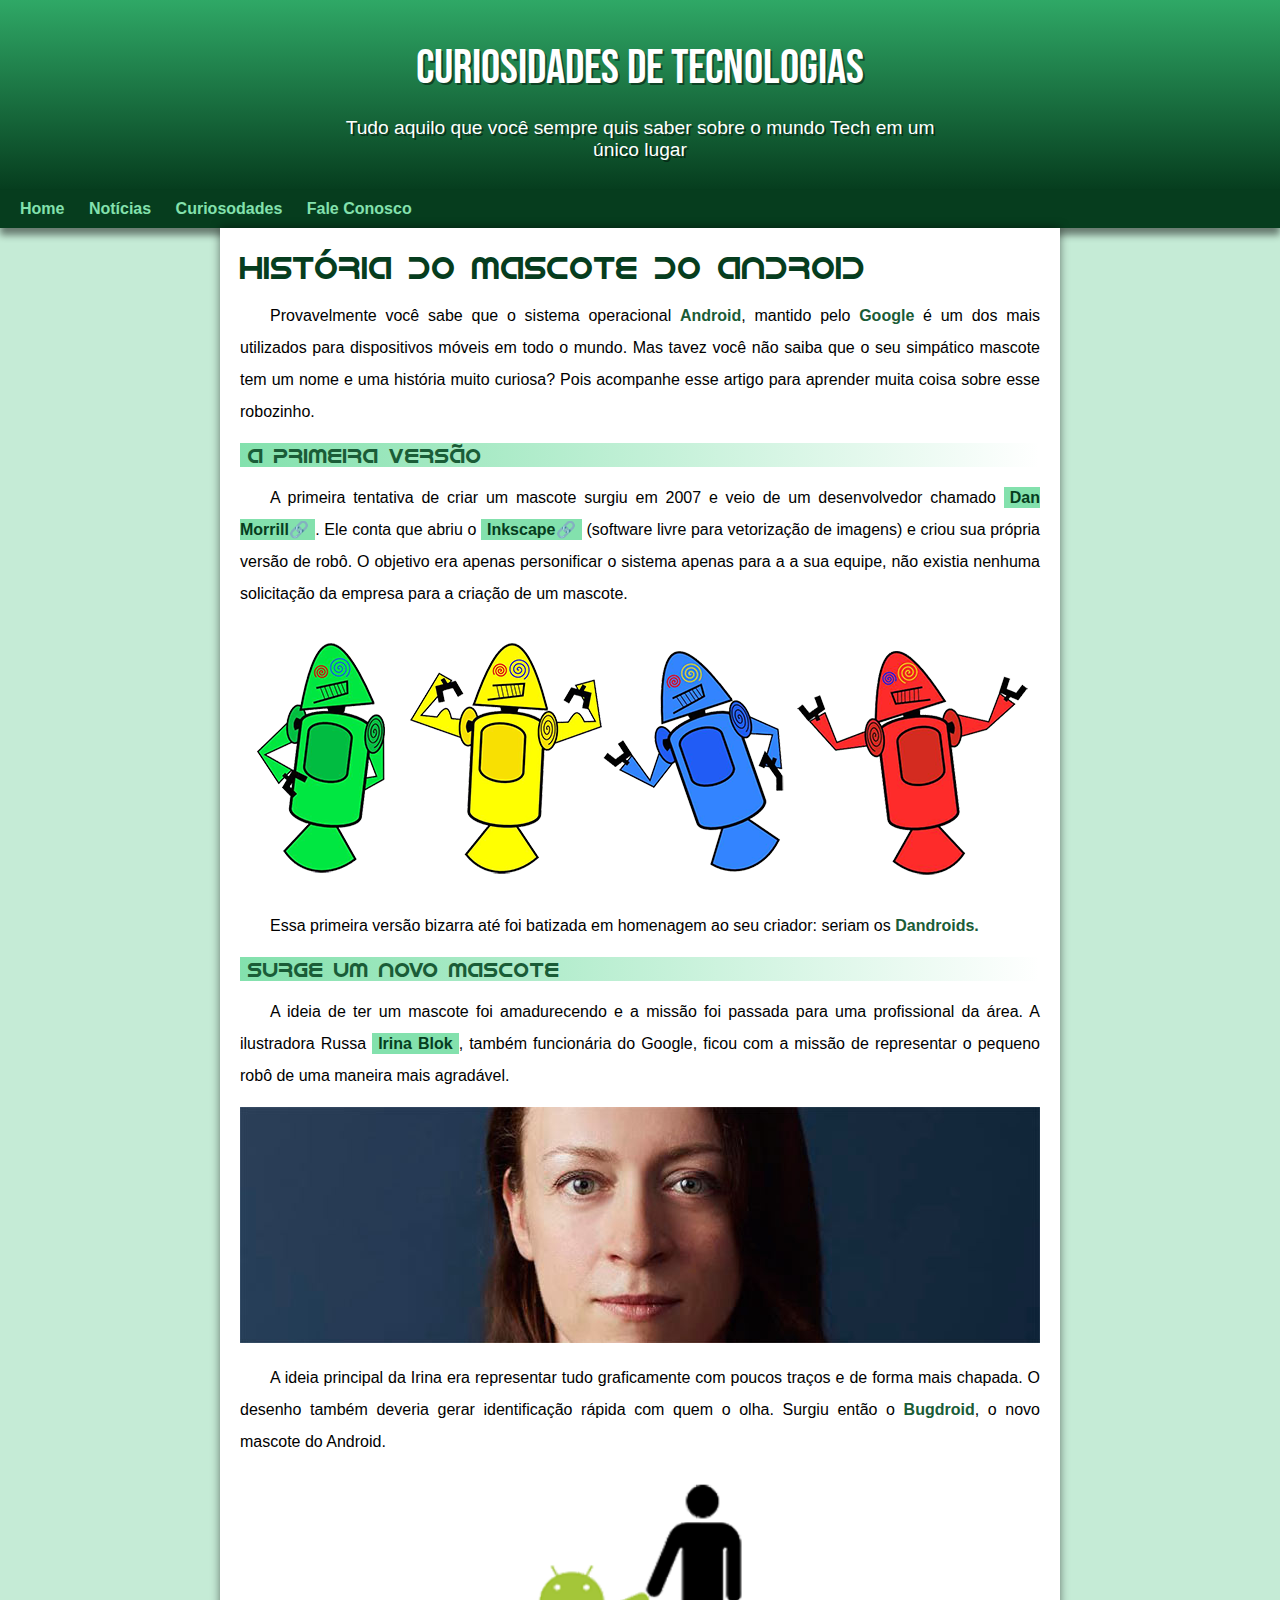
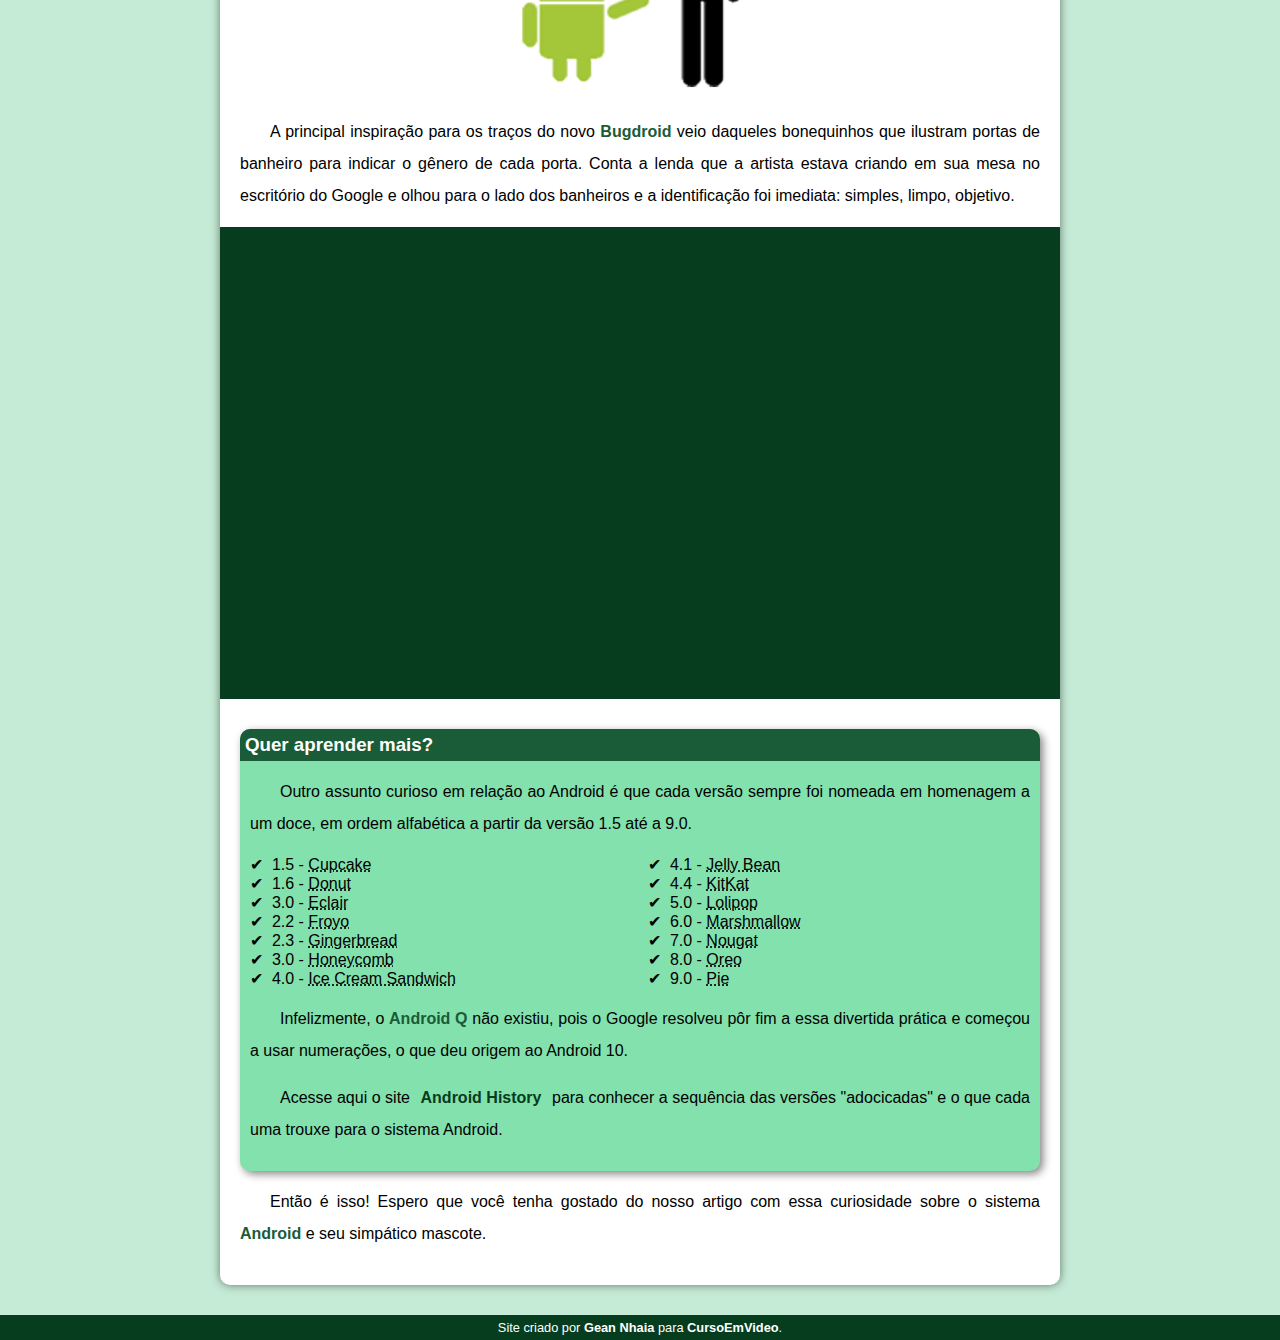
==== index.html @ 2de3bd27 "." ====
<!DOCTYPE html>
<html lang="pt-br">
<head>
    <meta charset="UTF-8">
    <meta http-equiv="X-UA-Compatible" content="IE=edge">
    <meta name="viewport" content="width=device-width, initial-scale=1.0">
    <title>Como surgiu o mascote do Android</title>
    <link rel="shortcut icon" href="imagens/favicon.ico" type="image/x-icon">
    <link rel="stylesheet" href="estilo/style.css">
</head>
<body>
    <header>
        <h1>
            Curiosidades de Tecnologias
        </h1>

        <p>
            Tudo aquilo que você sempre quis saber sobre o mundo Tech em um único lugar
        </p>
    </header>
    <nav>
        <a href="#">Home</a>
        <a href="#">Notícias</a>
        <a href="#">Curiosodades</a>
        <a href="#">Fale Conosco</a>
    </nav>
    <main>
        <article>
            <h1>
                História do Mascote do Android
            </h1>

            <p>
                Provavelmente você sabe que o sistema operacional <strong>Android</strong>, mantido pelo <strong>Google</strong> é um dos mais utilizados para dispositivos móveis em todo o mundo. Mas tavez você não saiba que o seu simpático mascote tem um nome e uma história muito curiosa? Pois acompanhe esse artigo para aprender muita coisa sobre esse robozinho.
            </p>

            <h2>
                A primeira versão
            </h2>

            <p>
                A primeira tentativa de criar um mascote surgiu em 2007 e veio de um desenvolvedor chamado <a href="https://androidcommunity.com/dan-morrill-shows-us-the-android-mascot-that-almost-was-20130103/" target="_blank" class="externo">Dan Morrill</a>. Ele conta que abriu o <a href="https://inkscape.org/pt-br/" target="_blank" class="externo">Inkscape</a> (software livre para vetorização de imagens) e criou sua própria versão de robô. O objetivo era apenas personificar o sistema apenas para a a sua equipe, não existia nenhuma solicitação da empresa para a criação de um mascote.
            </p>

            <picture>
                <source media="(max-width: 860px)" srcset="imagens/dan-droids-pq.png">
                <img src="imagens/dan-droids.png" alt="Primeiro mascote do Android">
            </picture>

            <p>
                Essa primeira versão bizarra até foi batizada em homenagem ao seu criador: seriam os <strong>Dandroids.</strong>
            </p>

            <h2>
                Surge um novo mascote
            </h2>

            <p>
                A ideia de ter um mascote foi amadurecendo e a missão foi passada para uma profissional da área. A ilustradora Russa <a href="https://www.irinablok.com/" target="_blank">Irina Blok</a>, também funcionária do Google, ficou com a missão de representar o pequeno robô de uma maneira mais agradável.
            </p>

            <picture>
                <source media="(max-width: 860px)" srcset="imagens/irina-blok-pq.jpg">
                <img src="imagens/irina-blok.jpg" alt="Irina Blok, criadora do Android">
            </picture>

            <p>
                A ideia principal da Irina era representar tudo graficamente com poucos traços e de forma mais chapada. O desenho também deveria gerar identificação rápida com quem o olha. Surgiu então o <strong>Bugdroid</strong>, o novo mascote do Android.
            </p>

            <img src="imagens/bugdroid.png" class="pequena" alt="Bugdroid">

            <p>
                A principal inspiração para os traços do novo <strong>Bugdroid</strong> veio daqueles bonequinhos que ilustram portas de banheiro para indicar o gênero de cada porta. Conta a lenda que a artista estava criando em sua mesa no escritório do Google e olhou para o lado dos banheiros e a identificação foi imediata: simples, limpo, objetivo.
            </p>

            <div class="video">
                <iframe width="560" height="315" src="https://www.youtube.com/embed/l2UDgpLz20M" title="YouTube video player" frameborder="0" allow="accelerometer; autoplay; clipboard-write; encrypted-media; gyroscope; picture-in-picture" allowfullscreen></iframe>
            </div>

            <aside>
                <h3>
                    Quer aprender mais?
                </h3>

                <p>
                    Outro assunto curioso em relação ao Android é que cada versão sempre foi nomeada em homenagem a um doce, em ordem alfabética a partir da versão 1.5 até a 9.0.
                </p>

                <ul>
                    <li>1.5 - <abbr title="Bolo de copo">Cupcake</abbr></li>
                    <li>1.6 - <abbr title="Rosquinha">Donut</abbr></li>
                    <li>3.0 - <abbr title="Bomba">Eclair</abbr></li>
                    <li>2.2 - <abbr title="Iogurt congelado">Froyo</abbr></li>
                    <li>2.3 - <abbr title="Biscoito de gengibre">Gingerbread</abbr></li>
                    <li>3.0 - <abbr title="Favo de mel">Honeycomb</abbr></li>
                    <li>4.0 - <abbr title="Sanduíche de sorvete">Ice Cream Sandwich</abbr></li>
                    <li>4.1 - <abbr title="Jujuba">Jelly Bean</abbr></li>
                    <li>4.4 - <abbr title="KitKat">KitKat</abbr></li>
                    <li>5.0 - <abbr title="Pirulito">Lolipop</abbr></li>
                    <li>6.0 - <abbr title="Marshmallow">Marshmallow</abbr></li>
                    <li>7.0 - <abbr title="Torrone">Nougat</abbr></li>
                    <li>8.0 - <abbr title="Oreo">Oreo</abbr></li>
                    <li>9.0 - <abbr title="Torta">Pie</abbr></li>
                </ul>

                <p>
                    Infelizmente, o <strong>Android Q</strong> não existiu, pois o Google resolveu pôr fim a essa divertida prática e começou a usar numerações, o que deu origem ao Android 10.
                </p>

                <p>
                    Acesse aqui o site <a href="https://www.android.com/intl/en_uk/history/#/donut" target="_blank">Android History</a> para conhecer a sequência das versões "adocicadas" e o que cada uma trouxe para o sistema Android.
                </p>
            </aside>

            <p>
                Então é isso! Espero que você tenha gostado do nosso artigo com essa curiosidade sobre o sistema <strong>Android</strong> e seu simpático mascote.
            </p>
        </article>
    </main>
    <footer>
        <p>Site criado por <a href="https://github.com/geannhaia">Gean Nhaia</a> para <a href="https://www.youtube.com/cursoemvideo" target="_blank">CursoEmVideo</a>.</p>
    </footer>
</body>
</html>
---- estilo/style.css ----
@charset "UTF-8";

@import url('https://fonts.googleapis.com/css2?family=Bebas+Neue&display=swap');

@font-face {
    font-family: 'andoid';
    src: url('../fontes/idroid.otf') format('opentype');
}

:root{
    --cor0: #c5ebd6;
    --cor1: #83e1ad;
    --cor2: #3ddc84;
    --cor3: #2fa866;
    --cor4: #1a5c37;
    --cor5: #063d1e;

    --fonte-padrao: Arial, Verdana, Helvetica, Sans-serif;
    --fonte-destaque: 'Bebas Neue', cursive;
    --fonte-android: 'andoid', cursive;
}

* {
    margin: 0px;
    padding: 0px;
}

body {
    background-color: var(--cor0);
    font-family: var(--fonte-padrao);
}

a.externo::after {
    content: '\1F517';
}

header {
    background-image: linear-gradient(to bottom, var(--cor3), var(--cor5));
    min-height: 150px;
    text-align: center;
    padding-top: 40px;
    text-shadow: 2px 2px 0px rgba(0, 0, 0, 0.452);
}

header > h1 {
    color: white;
    font-family: var(--fonte-destaque);
    font-weight: normal;
    font-size: 3em;
    margin-bottom: 20px;
}

header > p {
    color: white;
    font-family: var(--fonte-padrao);
    font-size: 1.2em;
    max-width: 600px;
    padding: 0px 10px;
    margin: auto;
    margin-bottom: 20px;
}

nav {
    background-color: var(--cor5);
    padding: 10px;
    box-shadow: 0px 7px 7px rgba(0, 0, 0, 0.479);
}

nav > a {
    color: var(--cor1);
    padding: 10px;
    text-decoration: none;
    font-weight: bold;
    border-radius: 5px;
    transition-duration: 0.5s;
}

nav > a:hover {
    background-color: var(--cor3);
    color: var(--cor5);
}

main {
    background-color: white;
    margin: auto;
    min-width: 320px;
    max-width: 800px;
    padding: 20px;
    box-shadow: 0px 0px 10px rgba(0, 0, 0, 0.5);
    margin-bottom: 30px;
    border-bottom-left-radius: 10px;
    border-bottom-right-radius: 10px;
}

main h1 {
    color: var(--cor5);
    font-family: var(--fonte-android);
    font-weight: normal;
}

main h2 {
    font-family: var(--fonte-android);
    color: var(--cor4);
    font-size: 1.3em;
    font-weight: normal;
    background-image: linear-gradient(to right, var(--cor1), transparent);
    text-indent: 8px;
}

main p {
    margin: 15px 0px;
    text-align: justify;
    text-indent: 30px;
    font-size: 1em;
    line-height: 2em;
}

main strong {
    color: var(--cor4);
    font-weight: bold;
}

main a {
    text-decoration: none;
    font-weight: bold;
    color: var(--cor5);
    background-color: var(--cor1);
    padding: 2px 6px;
}

main a:hover {
    text-decoration: underline;
    color: var(--cor4);
}

main img{
    width: 100%;
}

main img.pequena {
    max-width: 350px;
    display: block;
    margin: auto;
}

div.video {
    background-color: var(--cor5);
    margin: 0px -20px 30px -20px;
    padding: 20px;
    padding-bottom: 56.5%;
    position: relative;
}

div.video > iframe {
    position: absolute;
    top: 5%;
    left: 5%;
    width: 90%;
    height: 90%;
}

aside {
    background-color: var(--cor1);
    padding: 10px;
    border-radius: 10px;
    box-shadow: 3px 3px 8px rgba(0, 0, 0, 0.486);
}

aside h3 {
    background-color: var(--cor4);
    color: white;
    padding: 5px;
    margin: -10px -10px 0px -10px;
    border-radius: 10px 10px 0px 0px;
}

aside ul {
    list-style-type: '\2714\00a0\00a0';
    list-style-position: inside;
    columns: 2;
}

footer {
    background-color: var(--cor5);
    color: white;
    text-align: center;
    padding: 5px;
    font-size: .8em;
}

footer a {
    color: white;
    font-weight: bold;
    text-decoration: none;
}

footer a:hover {
    text-decoration: underline;
    color: var(--cor1);
}
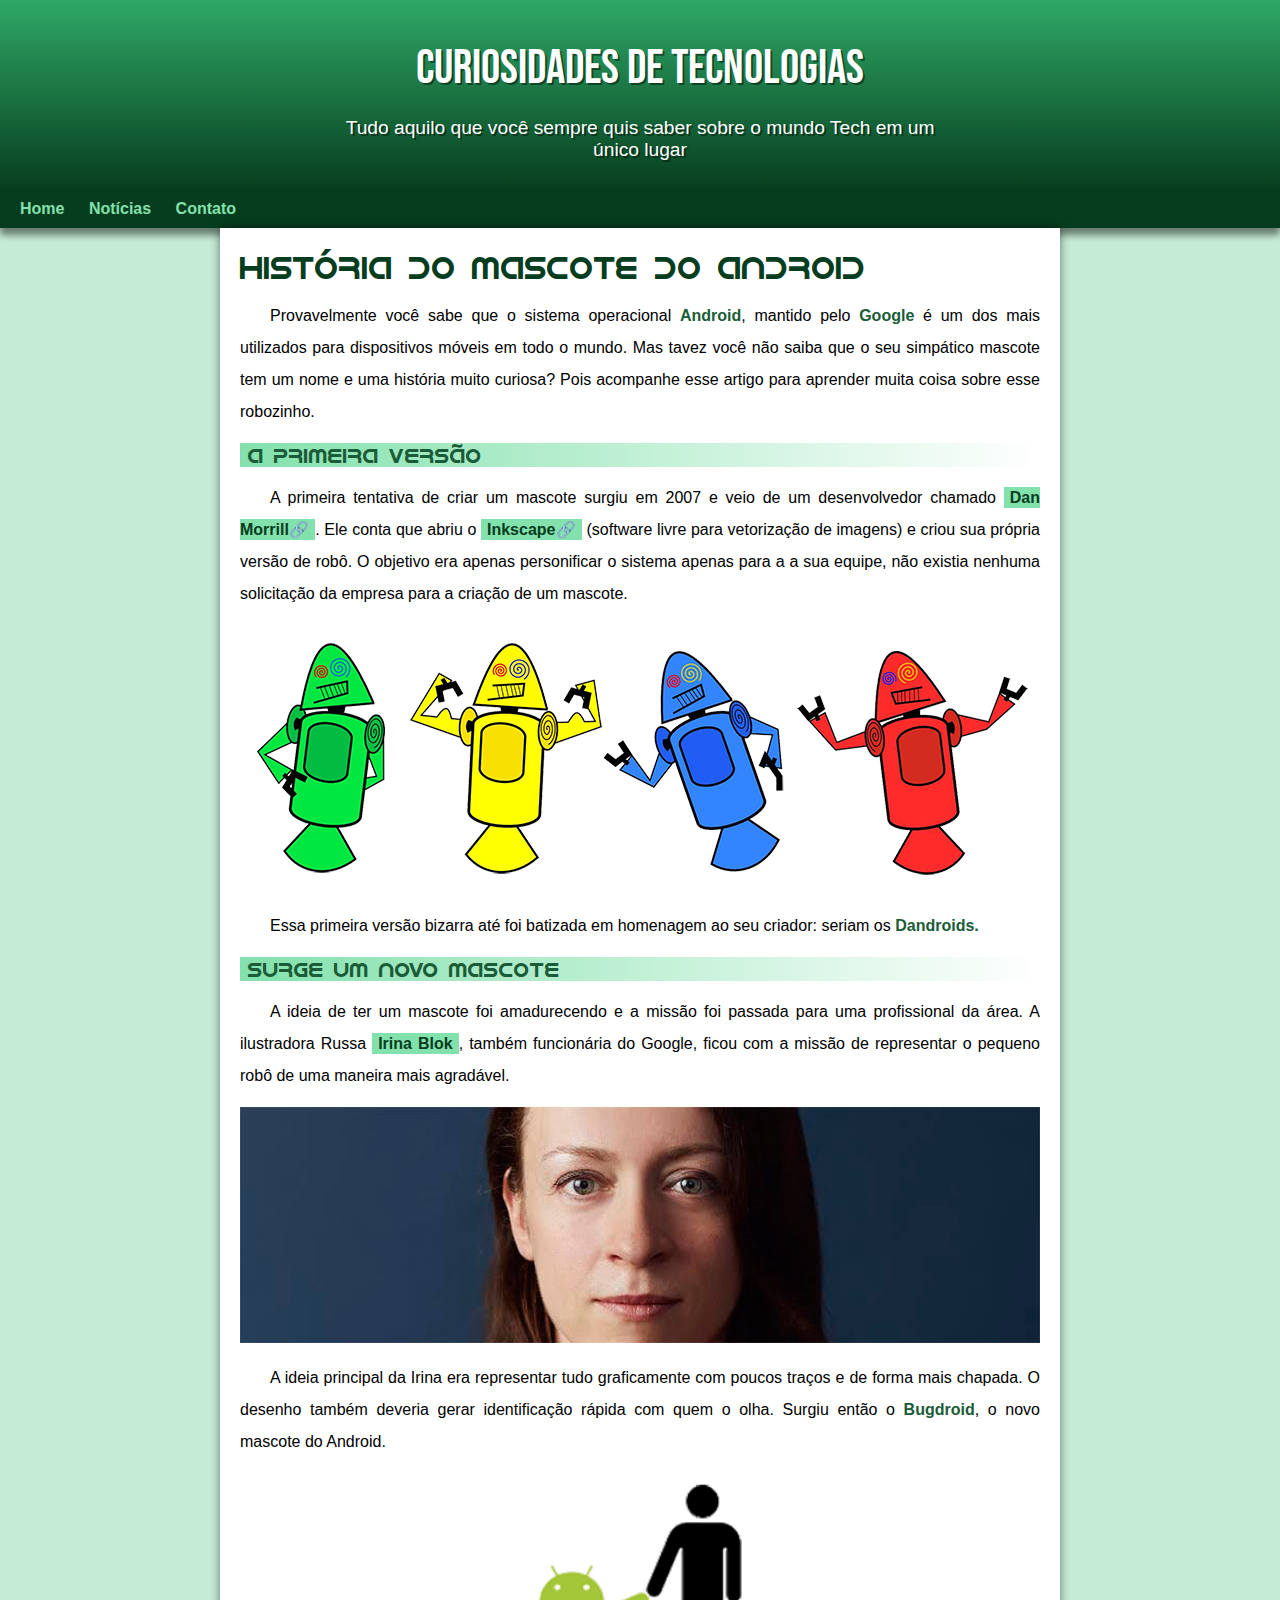
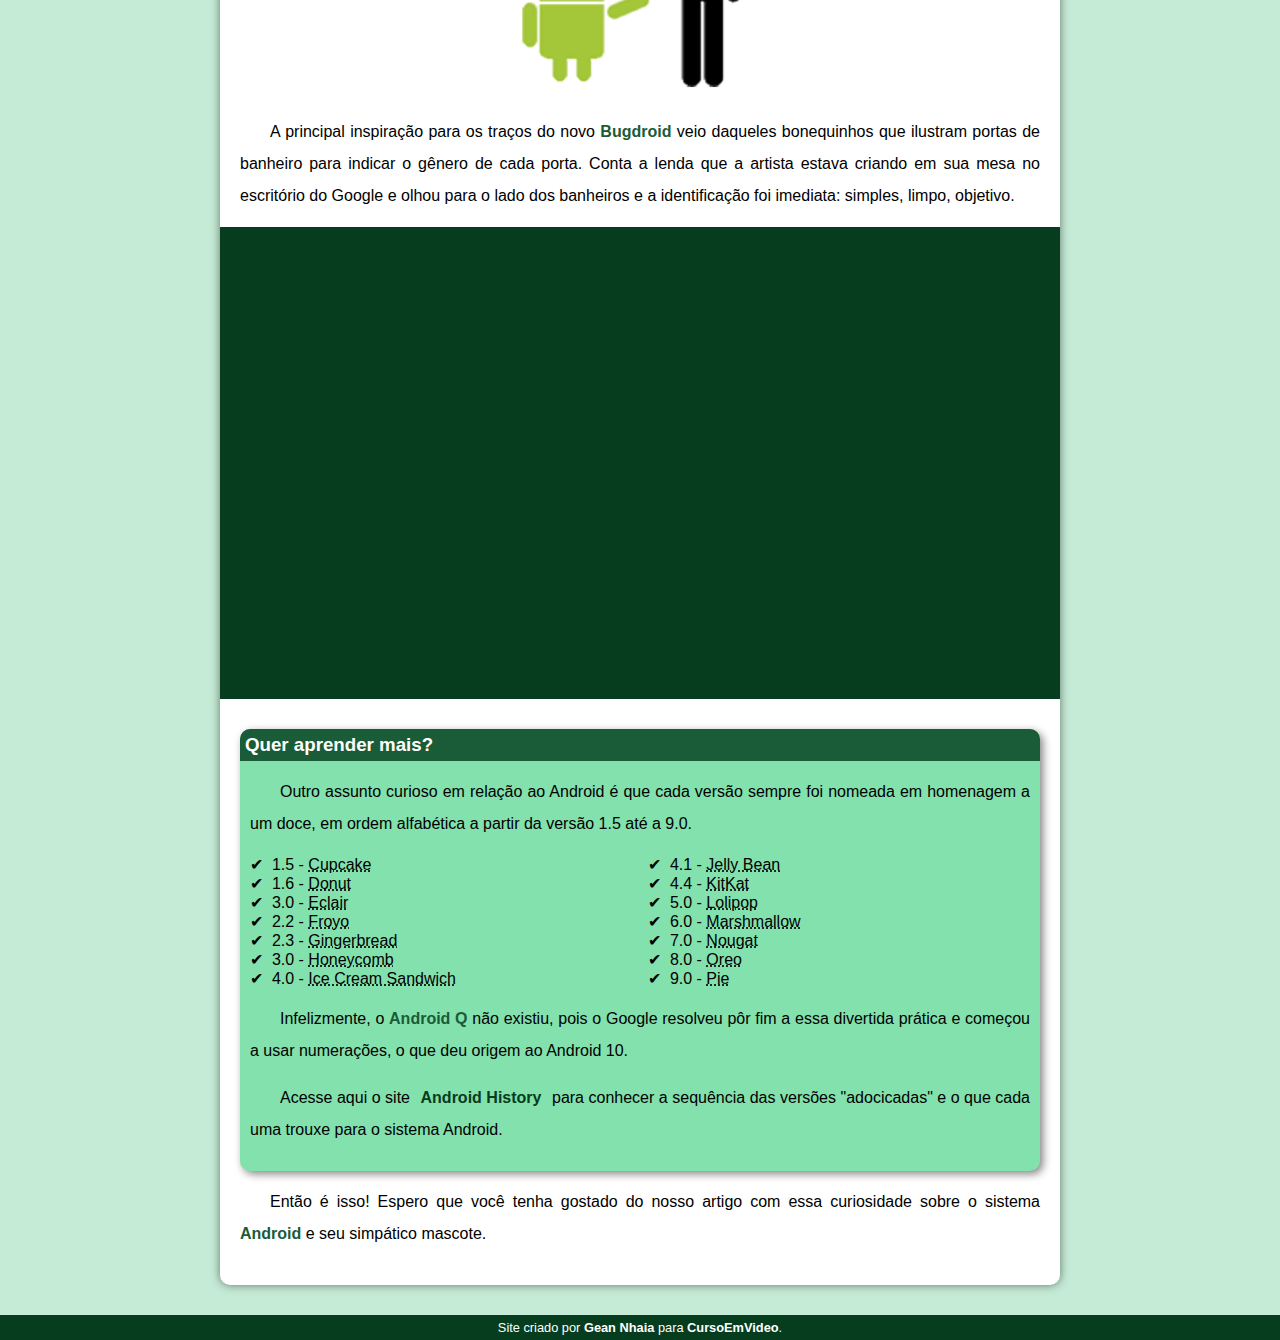
==== commit 531d99de: "problema de Padding corrigido" ====
--- a/index.html
+++ b/index.html
@@ -21,8 +21,7 @@
     <nav>
         <a href="#">Home</a>
         <a href="#">Notícias</a>
-        <a href="#">Curiosodades</a>
-        <a href="#">Fale Conosco</a>
+        <a href="#">Contato</a>
     </nav>
     <main>
         <article>
--- a/estilo/style.css
+++ b/estilo/style.css
@@ -57,7 +57,7 @@
     max-width: 600px;
     padding: 0px 10px;
     margin: auto;
-    margin-bottom: 20px;
+    padding-bottom: 20px;
 }
 
 nav {
